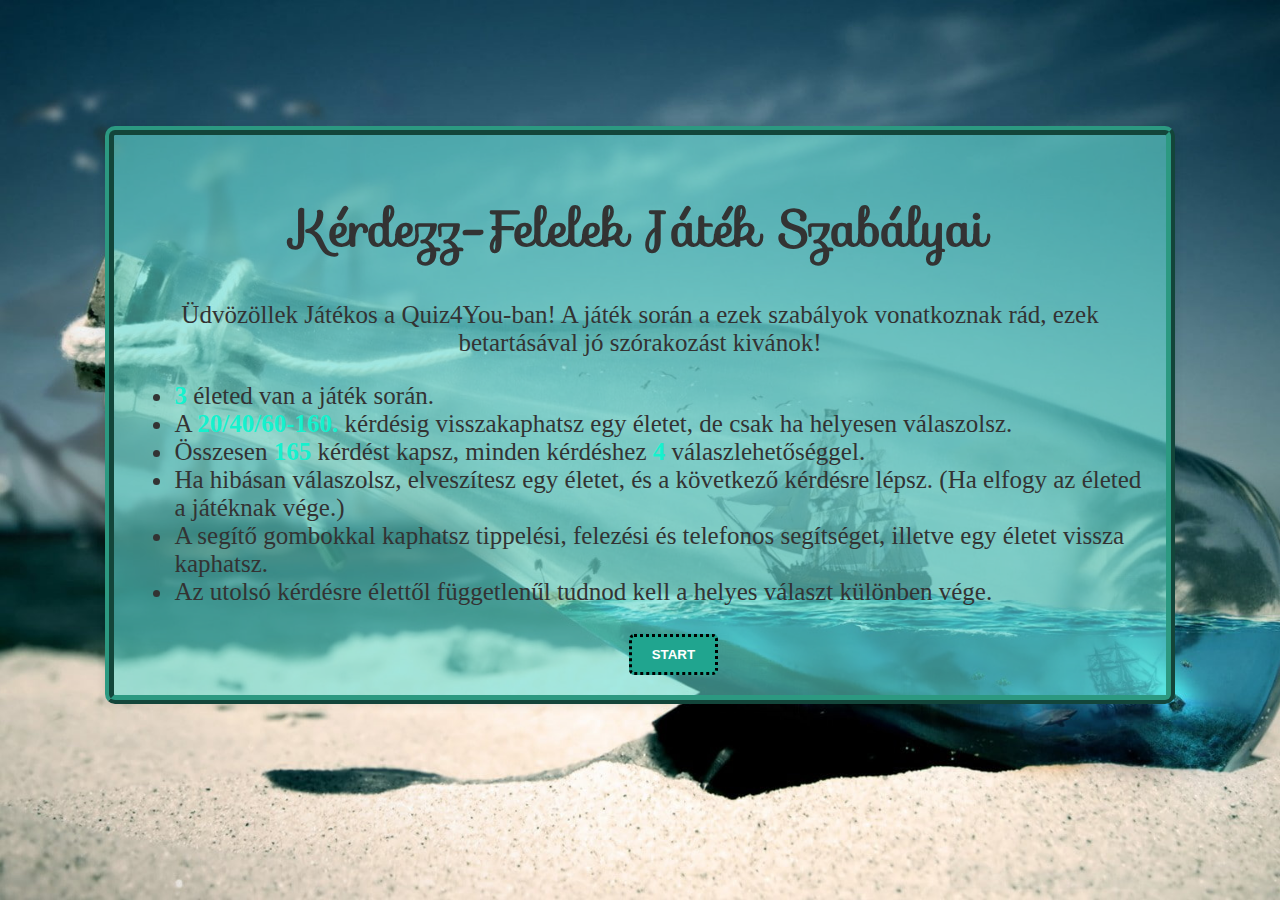
==== index.html @ 5cd1e0b8 "Add files via upload" ====
<!DOCTYPE html>
<html lang="hu">
<head>
    <meta charset="UTF-8">
    <meta name="viewport" content="width=device-width, initial-scale=1.0">
    <link rel="stylesheet" href="style.css">
    <link rel="stylesheet" href="https://fonts.googleapis.com/css?family=Sofia&effect=fire">
    <link rel="icon" type="image/x-icon" href="kep/kerdo.png">
    <style>
    body {
      font-family: "Sofia", sans-serif;
      font-size: 25px;
    }
    </style>
    <title>Játék Szabályai</title>
</head>
<body>
    <div id="rulesContainer">
        <h1>Kérdezz-Felelek Játék Szabályai</h1>
        <p>Üdvözöllek Játékos a Quiz4You-ban! A játék során a ezek szabályok vonatkoznak rád, ezek betartásával jó szórakozást kivánok!</p>
        <ul>
            <li><span>3</span> életed van a játék során.</li>
            <li>A <span>20/40/60-160.</span> kérdésig visszakaphatsz egy életet, de csak ha helyesen válaszolsz.</li>
            <li>Összesen <span>165</span> kérdést kapsz, minden kérdéshez <span>4</span> válaszlehetőséggel.</li>
            <li>Ha hibásan válaszolsz, elveszítesz egy életet, és a következő kérdésre lépsz. (Ha elfogy az életed a játéknak vége.)</li>
            <li>A segítő gombokkal kaphatsz tippelési, felezési és telefonos segítséget, illetve egy életet vissza kaphatsz.</li>
            <li>Az utolsó kérdésre élettől függetlenűl tudnod kell a helyes választ különben vége.</li>
        </ul>
        <div class="gomb">
        
        <button id="startButton" onclick="startGameNORMAL()">START</button>
        
    </div>
    </div>
    <script>
        function startGameEZ() {
            window.location.href = "ez.html"; 
        }
        
        function startGameNORMAL() {
            window.location.href = "jatek.html"; 
        }
        
        function startGameHARD() {
            window.location.href = "nehez.html"; 
        }

    </script>
</body>
</html>
---- style.css ----
body {
    font-family: Arial, sans-serif;
    background-image: url(wallpaperflare.com_wallpaper.jpg);
    color: #333;
    background-repeat: space;
    background-size: cover;
    background-repeat: no-repeat;
    background-position: center;
    background-attachment: fixed;
}

#rulesContainer {
    width: 80%;
    margin: 0 auto;
    
    background: #62ddd393;
    padding: 20px;
    border-radius: 10px;
    box-shadow: 0 0 10px rgba(0, 0, 0, 0.1);
    border: ridge 9px rgb(44, 153, 129);
    margin-top: 10%;
}

button {
    padding: 10px 20px;
    border: dotted black;
    border-radius: 5px;
    background-color: rgb(32, 165, 143);
    color: white;
    font-weight: bold;
    cursor: pointer;
}
#startButton {
    margin-left: 110px;

}

button:hover {
    background-color: #0d7c38;
}
li{
    font-family: cursive;
   

}
span{
    color: rgb(21, 241, 205);
    font-weight: bold;
    
}
p{
    font-family: cursive ;
    text-align: center;
}

h1{
    text-align: center;
}

.gomb {
    margin-top: 20px;
    margin-left: 38%;
}
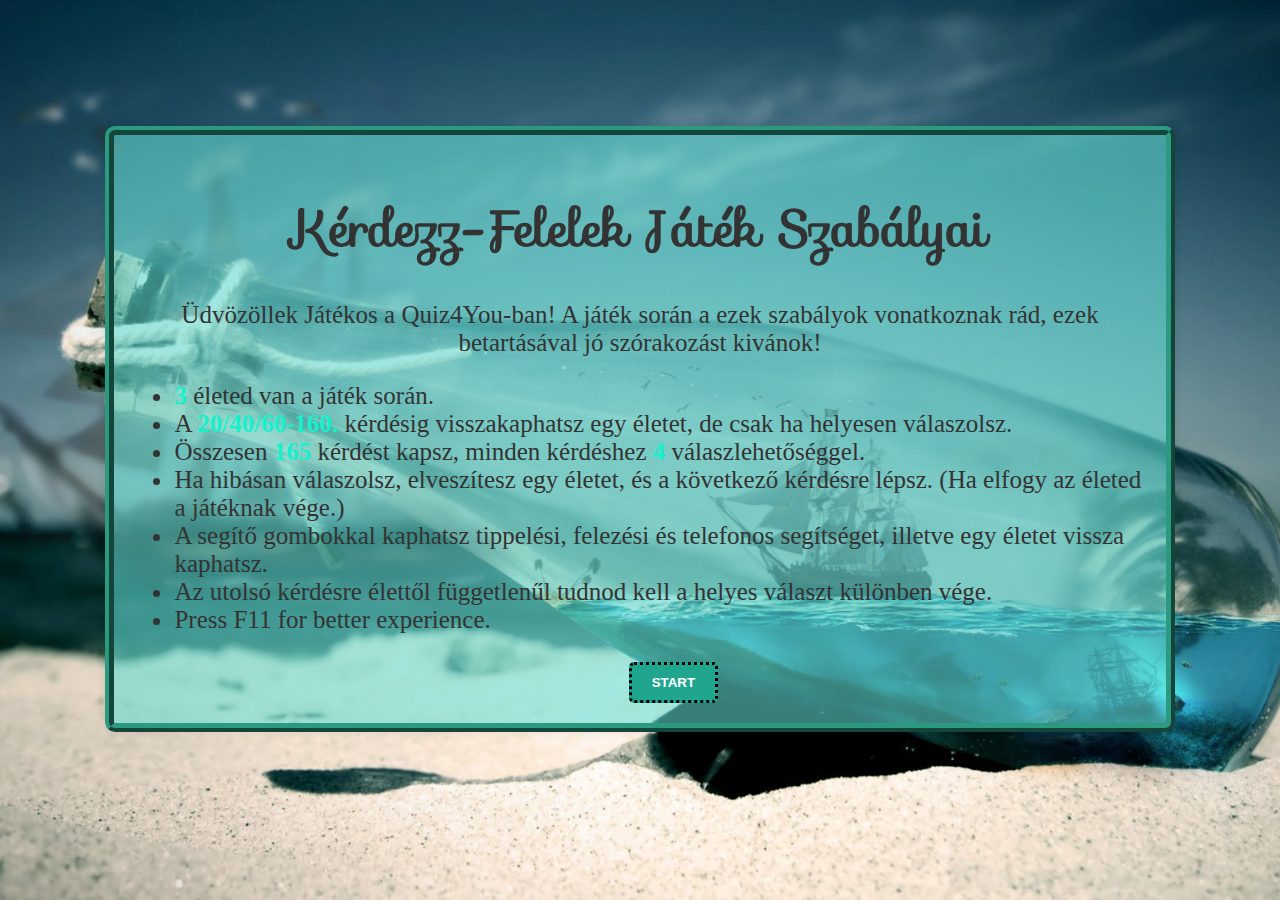
==== commit 672ec202: "index.html" ====
--- a/index.html
+++ b/index.html
@@ -25,6 +25,7 @@
             <li>Ha hibásan válaszolsz, elveszítesz egy életet, és a következő kérdésre lépsz. (Ha elfogy az életed a játéknak vége.)</li>
             <li>A segítő gombokkal kaphatsz tippelési, felezési és telefonos segítséget, illetve egy életet vissza kaphatsz.</li>
             <li>Az utolsó kérdésre élettől függetlenűl tudnod kell a helyes választ különben vége.</li>
+            <li>Press F11 for better experience.</li>
         </ul>
         <div class="gomb">
         
@@ -47,4 +48,4 @@
 
     </script>
 </body>
-</html>+</html>
